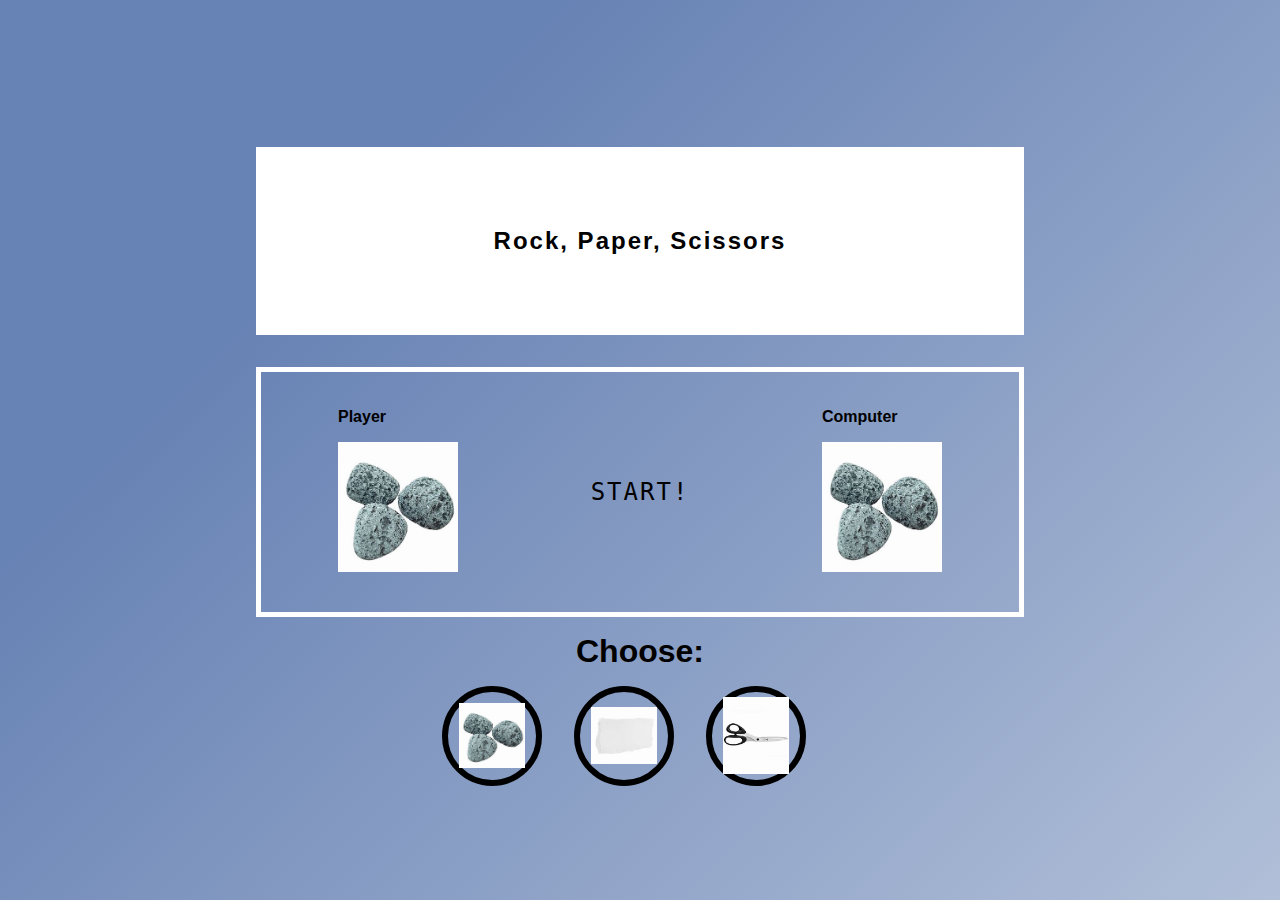
==== StonPaperSicssois/index.html @ 372b99db "first commit" ====
<!DOCTYPE html>
<html lang="en">
<head>
    <meta charset="UTF-8">
    <meta name="viewport" content="width=device-width, initial-scale=1.0">
    <title>RPS</title>
    <link rel="stylesheet" href="style.css">
</head>
<body>
    <div class="game-container">
        <h1 class="title"> 
            Rock, Paper, Scissors
        </h1>
        <div class="game">
            <div class="player1">
                <h4>Player</h4>
                <img src="./image/Ston.jpeg" alt="Ston">
                <h3 class="p-choise"></h3>
            </div>
            <div class="resault">Start!</div>
            <div class="computer">
                <h4>Computer</h4>
                <img src="./image/Ston.jpeg" alt="Ston">
                <h3 class="c-choise"></h3>
            </div>
        </div> 
        <h1>Choose:</h1>
        <div class="choices">
            <div class="img" id="ston">
                <img src="./image/Ston.jpeg" alt="ston">
            </div>
            <div class="img" id="paper">
                <img src="./image/paper.jpeg" alt="paper">
            </div>
            <div class="img" id="scissors">
                <img src="./image/Sic.jpeg" alt="scissors">
            </div>  
        </div>
    </div> 
    <script src="./script.js"></script>
</body>
</html>
---- StonPaperSicssois/style.css ----
@import url('https://fonts.googleapis.com/css2?family=Caveat:wght@400..700&family=Mochiy+Pop+One&display=swap');

*{
    margin: 0;
    padding: 0;
    box-sizing: border-box;
}

body {
    min-height: 100vh;
    background-color: #b1bfd8;
    background-image: linear-gradient(315deg, #b1bfd8 0%, #6782b4 74%);
    display: flex;
    justify-content: center;
    align-items: center;
    font-family: "Poppins", sans-serif;
}

.game-container{
    width: 60%;
}

.title {
    background: white;
    margin: 2rem 0;
    padding: 5rem 0;
    text-align: center;
    letter-spacing: 2px;
    font-size: 1.5rem;
}

.game {
    display: flex;
    justify-content: center;
    align-items: center;
    gap: 2rem;
    border: 5px solid white;
    height: 250px;
}

.game img{
    width: 120px;
    height: 130px;
}

h1 {
    text-align: center;
    margin: 1rem;
}

.choices{
    display: flex;
    justify-content: center;
}

.img {
    width: 100px;
    height: 100px;
    padding: .7rem;
    margin-right: 2rem;
    border-radius: 50%;
    border: .4rem solid black;
    cursor: pointer;
    transition: background .3s ease-in-out;
    display: flex;
    justify-content: center;
    align-items: center;
    user-select: none;
}

.img:hover{
    background: black;
}

.img img{
    width: 100%;
}

.resault{
    font-size: 1.5rem;
    font-family: monospace, sans-serif;
    text-transform: uppercase;
    letter-spacing: 2px;
    width: 300px;
    text-align: center;
}

.game h4{
    margin-bottom: 1rem;
}

@media only screen and (max-width: 100px) {
    .game-container{
        width: 80%;
    }
}

@media screen and (max-width: 700px) {
    .game-container{
        width: 90%;
    }
    .game img{
        height: 100px;
    }
}

@media screen and (max-width: 550px) {
    .game-container{
        width: 95%;
    }
    .game img{
        width: 100px;
        height: fit-content;
    }
    .title{
        padding: 1rem 1rem;
    }
    .resault{
        font-size: 1rem;
    }

}
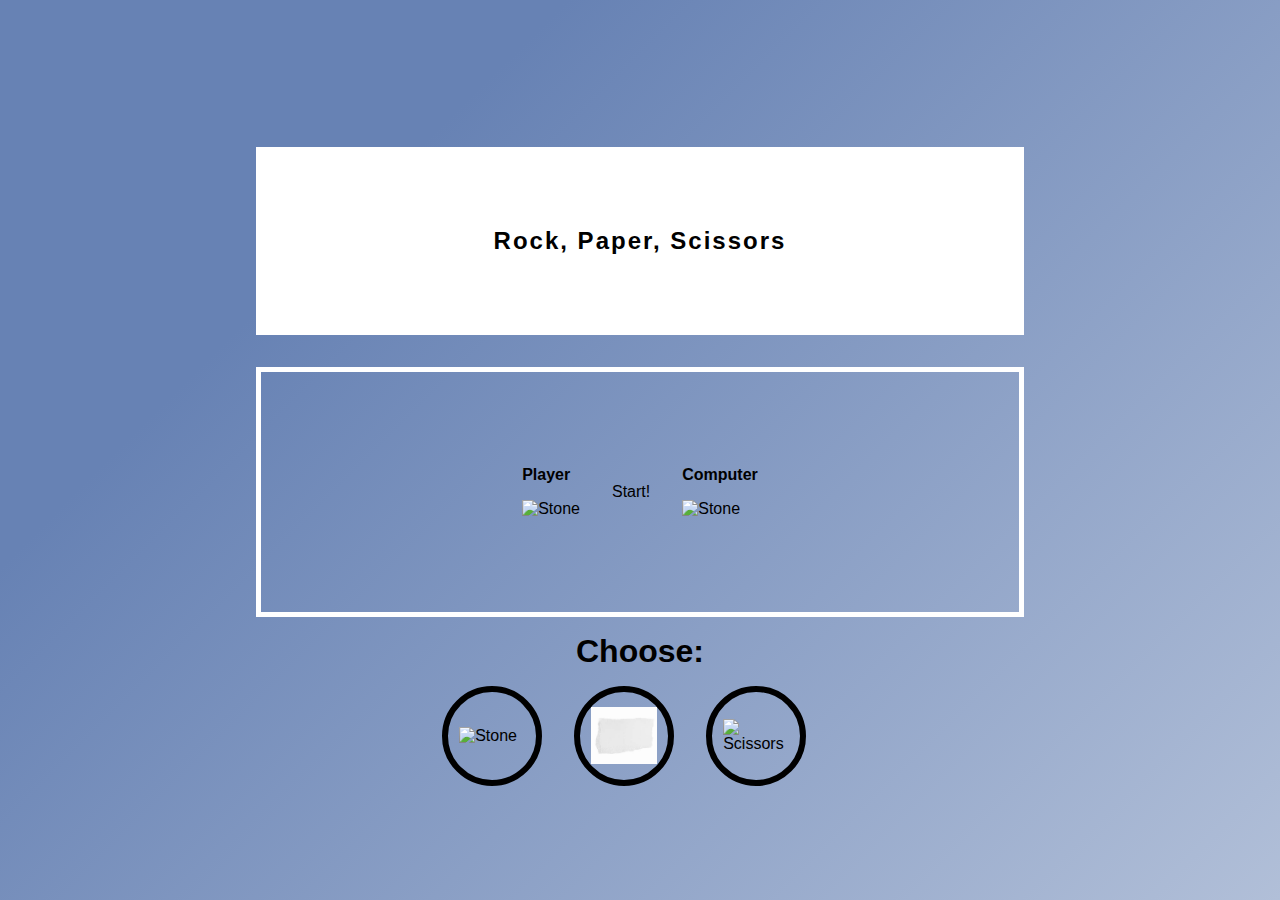
==== commit 9499321c: "Fix the bugs on the first code" ====
--- a/StonPaperSicssois/index.html
+++ b/StonPaperSicssois/index.html
@@ -14,26 +14,26 @@
         <div class="game">
             <div class="player1">
                 <h4>Player</h4>
-                <img src="./image/Ston.jpeg" alt="Ston">
-                <h3 class="p-choise"></h3>
+                <img src="./image/Stone.jpeg" alt="Stone">
+                <h3 class="p-choice"></h3>
             </div>
-            <div class="resault">Start!</div>
+            <div class="result">Start!</div>
             <div class="computer">
                 <h4>Computer</h4>
-                <img src="./image/Ston.jpeg" alt="Ston">
-                <h3 class="c-choise"></h3>
+                <img src="./image/Stone.jpeg" alt="Stone">
+                <h3 class="c-choice"></h3>
             </div>
         </div> 
         <h1>Choose:</h1>
         <div class="choices">
-            <div class="img" id="ston">
-                <img src="./image/Ston.jpeg" alt="ston">
+            <div class="img" id="stone">
+                <img src="./image/Stone.jpeg" alt="Stone">
             </div>
             <div class="img" id="paper">
-                <img src="./image/paper.jpeg" alt="paper">
+                <img src="./image/paper.jpeg" alt="Paper">
             </div>
             <div class="img" id="scissors">
-                <img src="./image/Sic.jpeg" alt="scissors">
+                <img src="./image/Sci.jpeg" alt="Scissors">
             </div>  
         </div>
     </div> 
